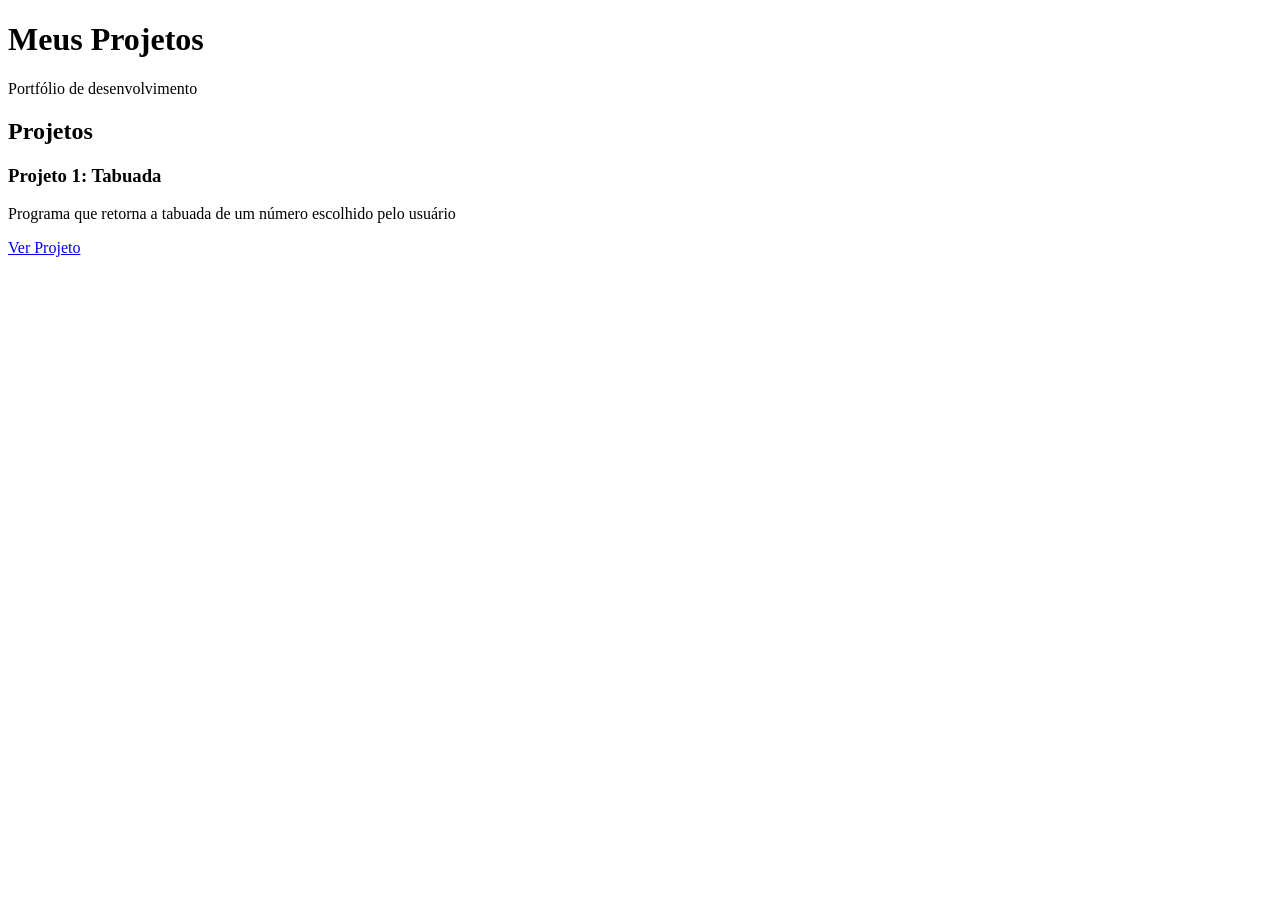
==== index.html @ e49e2d3b "Rename html.html to index.html" ====
<!DOCTYPE html>
<html lang="pt-BR">
    <head>
        <meta charset="UTF-8">
        <meta name="viewport" content="width=device-width, initial-scale=1.0">
        
        <title>Meus Projetos</title>
    </head>

    <body>
        <header>
           <h1>Meus Projetos</h1>
           <p>Portfólio de desenvolvimento</p>
        </header>

        <main>
            <section>
                <h2>Projetos</h2>
                <div class="projetos">
                    <h3>Projeto 1: Tabuada</h3>
                    <p>Programa que retorna a tabuada de um número escolhido pelo usuário</p>
                    <a href="#">Ver Projeto</a>
                </div>
            </section>
        </main>
    </body>
</html>
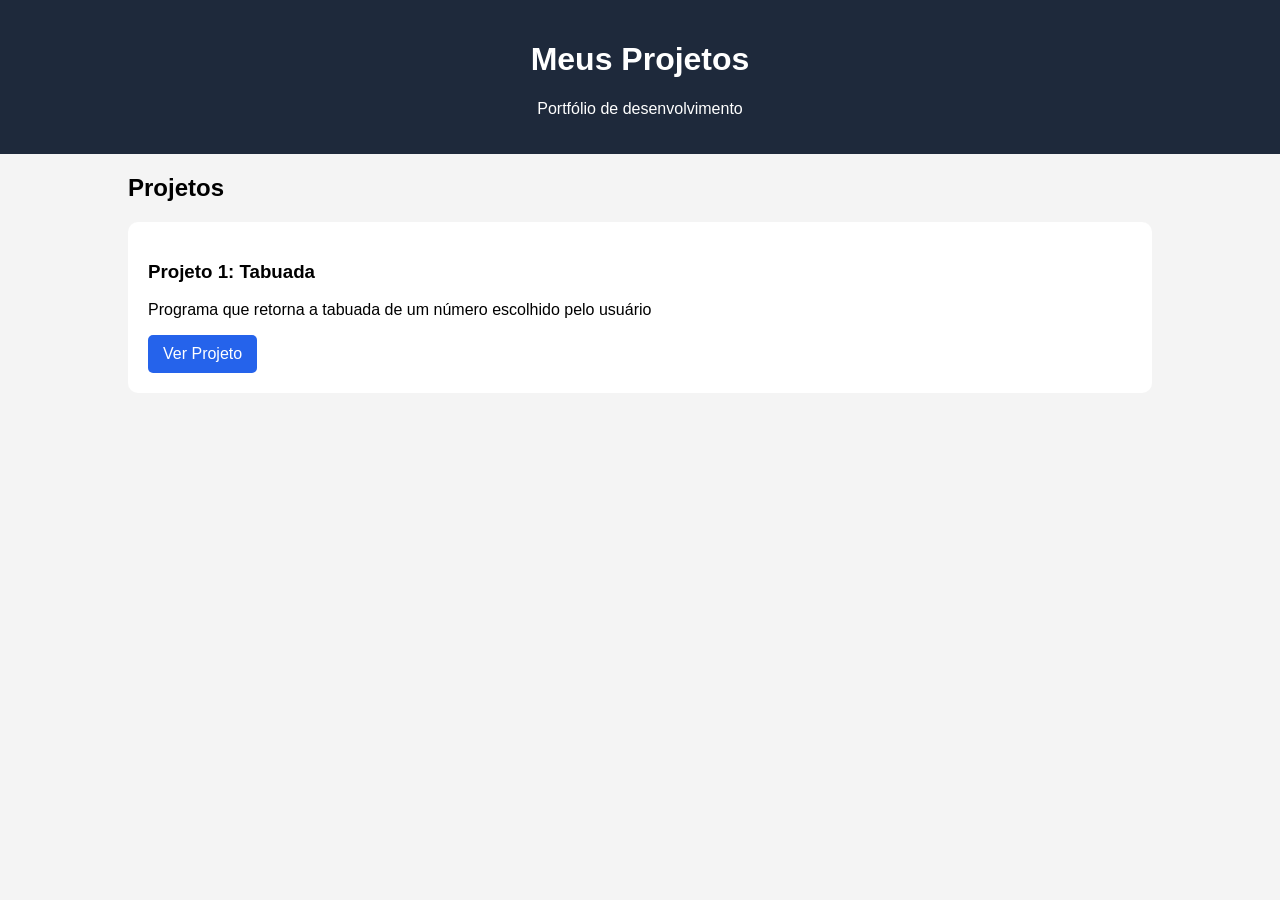
==== commit 5b547e3b: "Update project link to external website" ====
--- a/index.html
+++ b/index.html
@@ -5,6 +5,8 @@
         <meta name="viewport" content="width=device-width, initial-scale=1.0">
         
         <title>Meus Projetos</title>
+
+        <link rel="stylesheet" href="style.css">
     </head>
 
     <body>
@@ -19,7 +21,7 @@
                 <div class="projetos">
                     <h3>Projeto 1: Tabuada</h3>
                     <p>Programa que retorna a tabuada de um número escolhido pelo usuário</p>
-                    <a href="#">Ver Projeto</a>
+                    <a href="https://www.pudim.com.br/">Ver Projeto</a>
                 </div>
             </section>
         </main>
--- a/style.css
+++ b/style.css
@@ -0,0 +1,37 @@
+body{
+  font-family: Arial, sans-serif;
+    background-color: #f4f4f4;
+    margin: 0;
+}
+
+header{
+    background-color: #1e293b;
+    color: white;
+    text-align: center;
+    padding: 20px;
+}
+
+main{
+    width: 80%;
+    margin: auto;
+}
+
+.projetos{
+    background-color: white;
+    padding: 20px;
+    margin-top: 20px;
+    border-radius: 10px;
+}
+
+a{
+    display: inline-block;
+    background-color: #2563eb;
+    color: white;
+    text-decoration: none;
+    padding: 10px 15px;
+    border-radius: 5px;
+}
+
+a:hover{
+    background-color: #1d4ed8;
+}
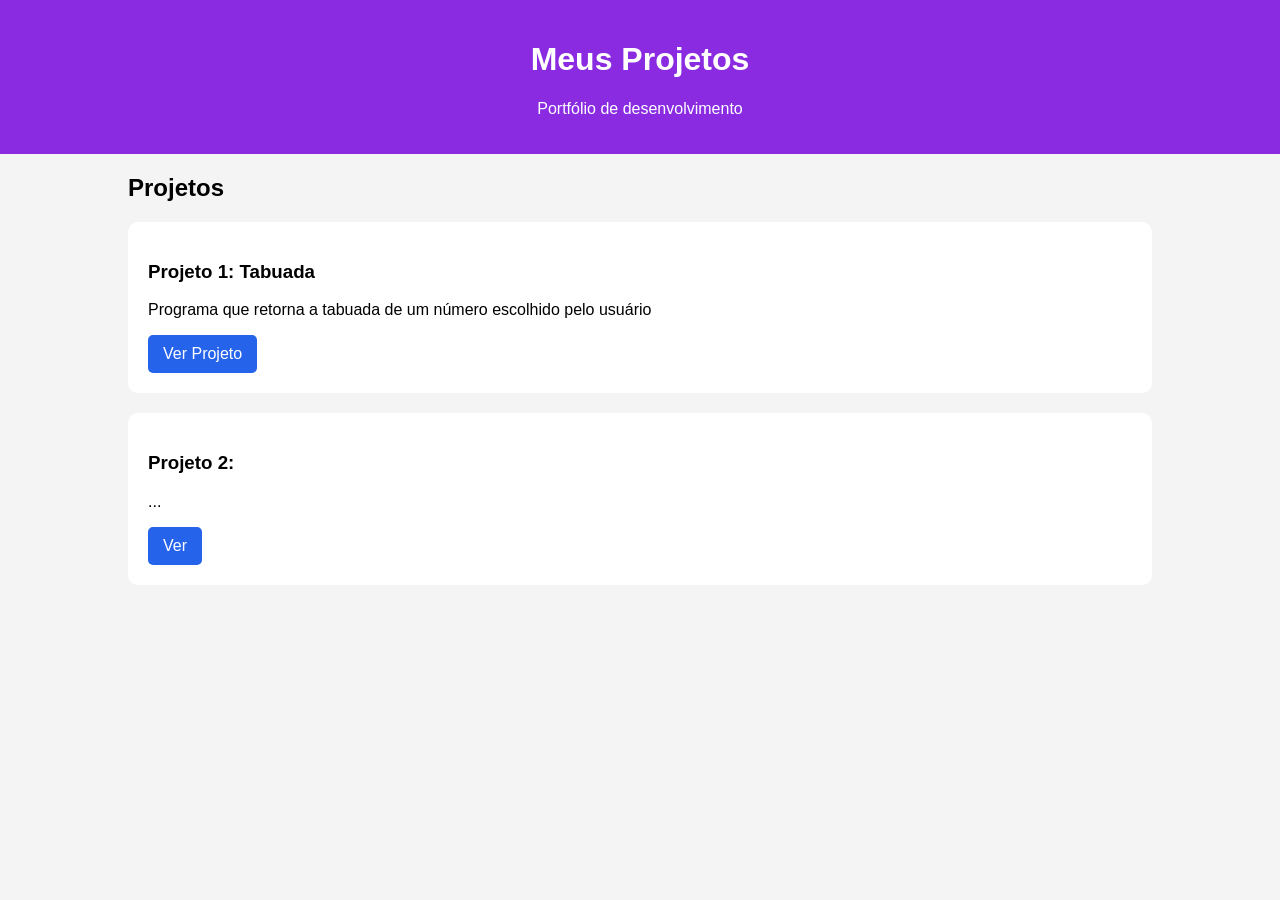
==== commit b4ca5def: "Add second project section in index.html" ====
--- a/index.html
+++ b/index.html
@@ -23,6 +23,13 @@
                     <p>Programa que retorna a tabuada de um número escolhido pelo usuário</p>
                     <a href="https://www.pudim.com.br/">Ver Projeto</a>
                 </div>
+
+                <div class="projetos">
+                    <h3>Projeto 2:</h3>
+                    <p>...</p>
+                    <a>Ver</a>
+                </div>
+                
             </section>
         </main>
     </body>
--- a/style.css
+++ b/style.css
@@ -5,7 +5,7 @@
 }
 
 header{
-    background-color: #1e293b;
+    background-color: #8A2BE2;
     color: white;
     text-align: center;
     padding: 20px;
